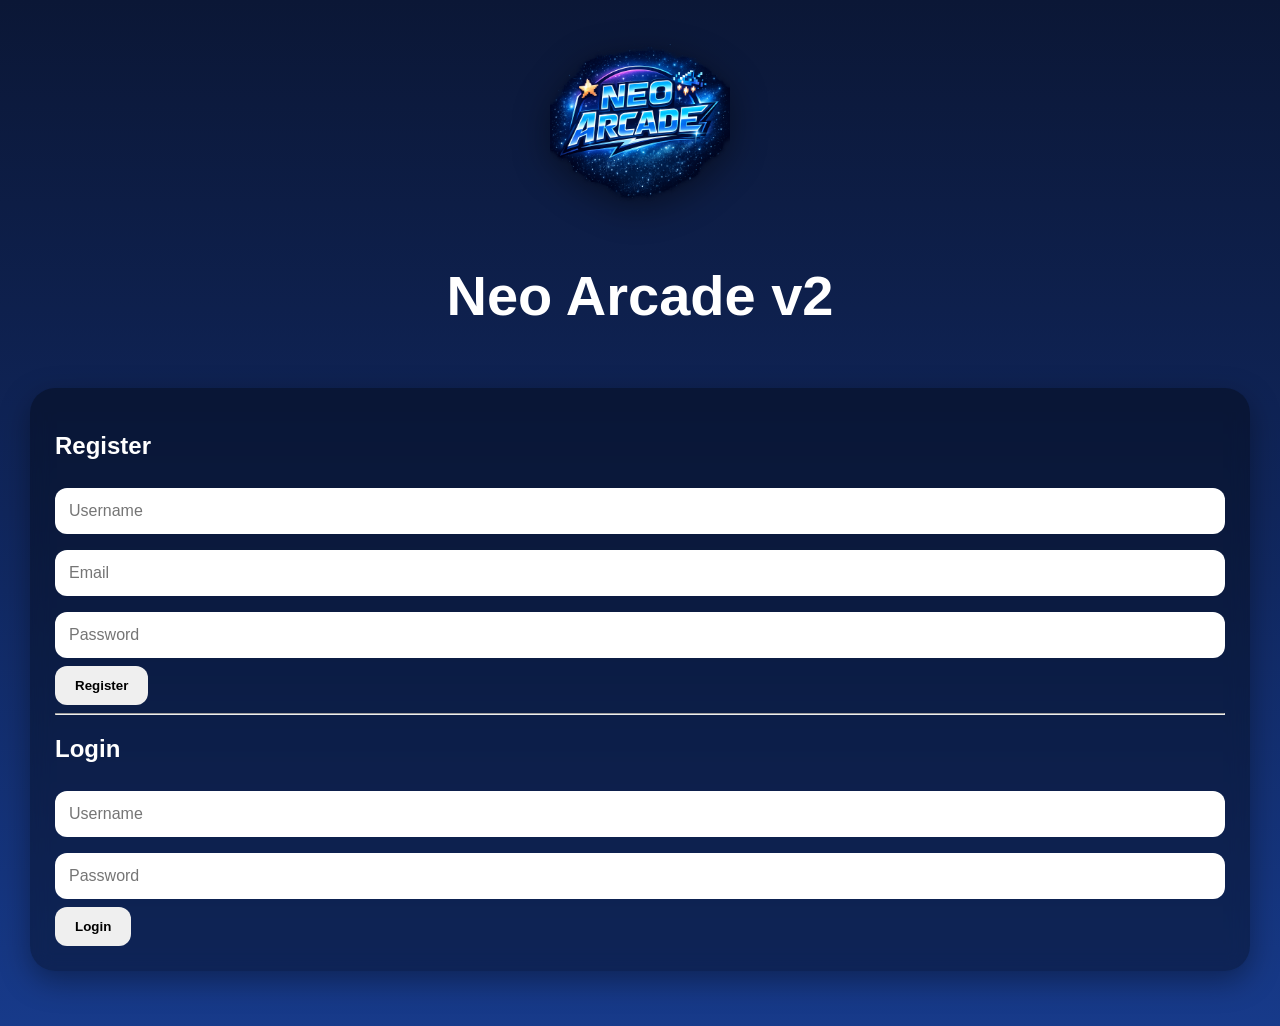
==== index.html @ cfdf4eaf "Update index.html" ====
<!DOCTYPE html><html lang="en"><head><link rel="icon" type="image/png" href="/imresizer-meme.png"><meta charset="UTF-8"><meta name="viewport" content="width=device-width, initial-scale=1.0"><title>Neo Arcade v2</title><link rel="stylesheet" href="style.css"></head><body><div class="site-header">

    <img
        src="neoarcade-logo.png"
        alt="Neo Arcade Logo"
        class="site-logo">

    <h1>Neo Arcade v2</h1>

</div><div id="authPanel" class="panel"><h2>Register</h2><input id="regUsername" placeholder="Username"><input id="regEmail" placeholder="Email"><input id="regPassword" type="password" placeholder="Password"><button onclick="register()">Register</button><hr><h2>Login</h2><input id="loginUsername" placeholder="Username"><input id="loginPassword" type="password" placeholder="Password"><button onclick="login()">Login</button></div><div id="userPanel" class="panel" style="display:none;"><div id="announcementPanel" class="panel"><h2>Announcements</h2><div id="announcementList">Loading...</div><div id="leaderboardPanel" class="panel">

    <h2>🏆 Most Active Players</h2>

    <table id="leaderboardTable">

        <thead>
            <tr>
                <th>Rank</th>
                <th>Username</th>
                <th>Visits</th>
            </tr>
        </thead>

        <tbody id="leaderboardBody">
        </tbody>

    </table>

</div></div><h2 id="welcome"></h2><div id="profilePanel" class="panel">

    <h2>👤 My Profile</h2>

    <img
        id="avatarPreview"
        src="https://placehold.co/120x120/png"
        width="120"
        height="120"
        style="border-radius:50%;margin-bottom:15px;"
    >

    <input
        id="avatarUrl"
        placeholder="Avatar Image URL"
    >

    <select id="favoriteGame">

        <option value="">Favourite Game</option>

        <option>Celeste</option>
        <option>Cuphead</option>
        <option>Deltarune</option>
        <option>DOOM</option>
        <option>Minecraft</option>
        <option>Terraria</option>
        <option>Hollow Knight</option>
        <option>Kosmik's Site</option>

    </select>

    <textarea
        id="bio"
        placeholder="Tell everyone about yourself..."
        rows="5"
    ></textarea>

    <button onclick="saveProfile()">
        Save Profile
    </button>

</div><button onclick="logout()">Logout</button><div id="adminBadge" style="display:none;"><h3>Administrator</h3></div><div id="adminPanel" style="display:none;margin-top:20px;"><h2>Admin Panel</h2><h3>Create Announcement</h3><input id="announcementTitle" placeholder="Announcement title"><textarea id="announcementMessage" placeholder="Announcement message"></textarea><button onclick="createAnnouncement()">Post Announcement</button><table id="userTable"><thead><tr><th>Username</th><th>Role</th><th>Banned</th><th>Actions</th></tr></thead><tbody id="userTableBody"></tbody></table></div><div class="game-grid">

    <!-- 1 -->
    <div class="game">
        <a href="https://reheheheheehe.github.io/Celeste/" target="_blank">
            <img src="celeste cover art.jpeg" alt="Celeste">
            <h3>Celeste</h3>
        </a>
    </div>

    <!-- 2 -->
    <div class="game">
        <a href="https://reheheheheehe.github.io/cuphead-rehe/" target="_blank">
            <img src="cuphead cover art.png" alt="Cuphead">
            <h3>Cuphead</h3>
        </a>
    </div>

    <!-- 3 -->
    <div class="game">
        <a href="https://reheheheheehe.github.io/Deltarune/" target="_blank">
            <img src="deltarune cover art.jpeg" alt="Deltarune">
            <h3>Deltarune</h3>
        </a>
    </div>

    <!-- 4 -->
    <div class="game">
        <a href="https://ustymukhman.github.io/WebDOOM/public/" target="_blank">
            <img src="doom cover art.jpeg" alt="DOOM">
            <h3>DOOM</h3>
        </a>
    </div>

    <!-- 5 -->
    <div class="game">
        <img src="minecraft.jpeg" alt="Minecraft">
        <h3>Minecraft</h3>
    </div>

    <!-- 6 -->
    <div class="game">
        <img src="download 1.jpeg" alt="Terraria">
        <h3>Terraria</h3>
    </div>

    <!-- 7 -->
    <div class="game">
        <img src="download 2.jpeg" alt="Hollow Knight">
        <h3>Hollow Knight</h3>
    </div>

    <!-- 8 -->
<div class="game">
    <a href="https://kosmikau.github.io/" target="_blank">
        <img src="imresizer-son.jpg" alt="Kosmik's Site">
        <h3>Kosmik's Site</h3>
    </a>
</div>

</div></div></div></div><script type="module" src="app.js"></script></body></html>
---- style.css ----
body{
    background:linear-gradient(180deg,#0b1736,#10265c,#173a8a);
    color:white;
    font-family:Arial,sans-serif;
    max-width:1400px;
    margin:auto;
    padding:30px;
    min-height:100vh;
}

h1{
    text-align:center;
    font-size:56px;
    margin-bottom:30px;
}

.panel{
    background:rgba(0,0,0,0.35);
    backdrop-filter:blur(10px);
    border-radius:25px;
    padding:25px;
    margin-bottom:25px;
    box-shadow:0 10px 30px rgba(0,0,0,.35);
}

input{
    width:100%;
    padding:14px;
    margin:8px 0;
    border:none;
    border-radius:12px;
    font-size:16px;
    box-sizing:border-box;
}

button{
    border:none;
    border-radius:12px;
    padding:12px 20px;
    font-weight:bold;
    cursor:pointer;
    transition:.2s;
}

button:hover{
    transform:translateY(-2px);
}

#adminPanel{
    background:rgba(0,0,0,.25);
    border-radius:20px;
    padding:20px;
}

#userTable{
    width:100%;
    border-collapse:collapse;
}

#userTable th{
    font-size:22px;
    padding:15px;
}

#userTable td{
    padding:15px;
}

.game-grid{
    display:grid;
    grid-template-columns:repeat(auto-fit,minmax(280px,1fr));
    gap:25px;
    margin-top:25px;
}

.game{
    background:rgba(255,255,255,.08);
    border-radius:25px;
    overflow:hidden;
    transition:.25s;
    box-shadow:0 8px 25px rgba(0,0,0,.35);
}

.game:hover{
    transform:translateY(-8px);
}

.game img{
    width:100%;
    height:220px;
    object-fit:cover;
    display:block;
}

.game h3{
    text-align:center;
    padding:20px;
    margin:0;
}

.game a{
    color:white;
    text-decoration:none;
}

 .announcement{

    background:
        rgba(255,255,255,.08);

    border-radius:15px;

    padding:15px;

    margin-bottom:15px;

    box-shadow:
        0 4px 10px rgba(0,0,0,.25);

}
/* ---------- Site Logo ---------- */

.site-header{
    display:flex;
    flex-direction:column;
    align-items:center;
    justify-content:center;
    margin-bottom:30px;
}

.site-logo{
    width:180px;
    height:auto;
    margin-bottom:15px;
    filter:drop-shadow(0 8px 18px rgba(0,0,0,.45));
    transition:0.25s ease;
}

.site-logo:hover{
    transform:scale(1.05);
}
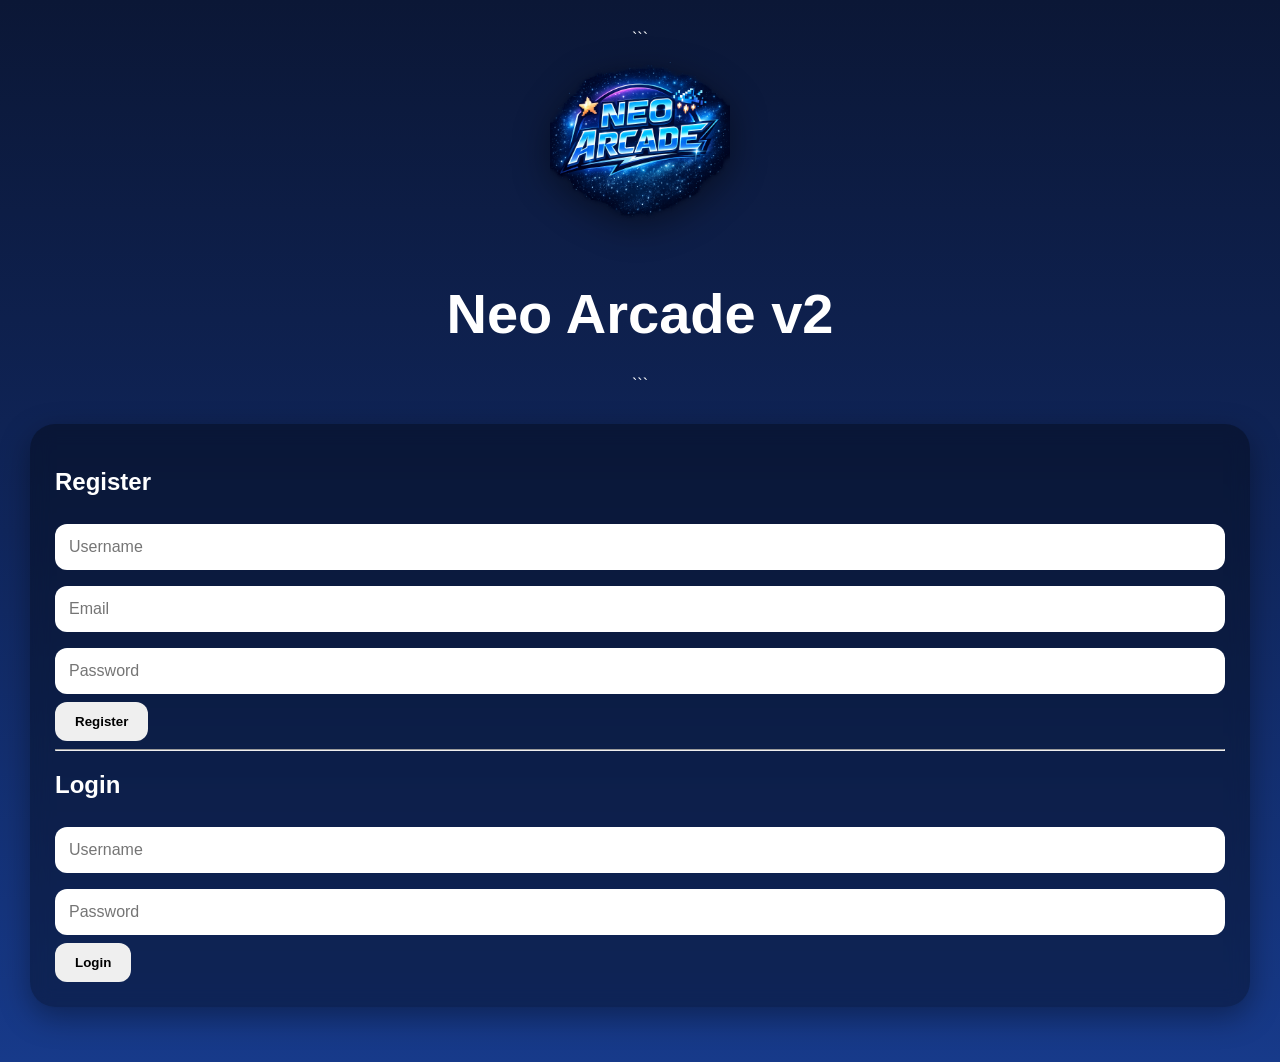
==== commit dad376ad: "Update index.html" ====
--- a/index.html
+++ b/index.html
@@ -1,131 +1,404 @@
-<!DOCTYPE html><html lang="en"><head><link rel="icon" type="image/png" href="/imresizer-meme.png"><meta charset="UTF-8"><meta name="viewport" content="width=device-width, initial-scale=1.0"><title>Neo Arcade v2</title><link rel="stylesheet" href="style.css"></head><body><div class="site-header">
-
-    <img
-        src="neoarcade-logo.png"
-        alt="Neo Arcade Logo"
-        class="site-logo">
-
-    <h1>Neo Arcade v2</h1>
-
-</div><div id="authPanel" class="panel"><h2>Register</h2><input id="regUsername" placeholder="Username"><input id="regEmail" placeholder="Email"><input id="regPassword" type="password" placeholder="Password"><button onclick="register()">Register</button><hr><h2>Login</h2><input id="loginUsername" placeholder="Username"><input id="loginPassword" type="password" placeholder="Password"><button onclick="login()">Login</button></div><div id="userPanel" class="panel" style="display:none;"><div id="announcementPanel" class="panel"><h2>Announcements</h2><div id="announcementList">Loading...</div><div id="leaderboardPanel" class="panel">
-
-    <h2>🏆 Most Active Players</h2>
-
-    <table id="leaderboardTable">
-
-        <thead>
-            <tr>
-                <th>Rank</th>
-                <th>Username</th>
-                <th>Visits</th>
-            </tr>
-        </thead>
-
-        <tbody id="leaderboardBody">
-        </tbody>
-
-    </table>
-
-</div></div><h2 id="welcome"></h2><div id="profilePanel" class="panel">
-
-    <h2>👤 My Profile</h2>
-
-    <img
-        id="avatarPreview"
-        src="https://placehold.co/120x120/png"
-        width="120"
-        height="120"
-        style="border-radius:50%;margin-bottom:15px;"
-    >
-
-    <input
-        id="avatarUrl"
-        placeholder="Avatar Image URL"
-    >
-
-    <select id="favoriteGame">
-
-        <option value="">Favourite Game</option>
-
-        <option>Celeste</option>
-        <option>Cuphead</option>
-        <option>Deltarune</option>
-        <option>DOOM</option>
-        <option>Minecraft</option>
-        <option>Terraria</option>
-        <option>Hollow Knight</option>
-        <option>Kosmik's Site</option>
-
-    </select>
-
-    <textarea
-        id="bio"
-        placeholder="Tell everyone about yourself..."
-        rows="5"
-    ></textarea>
-
-    <button onclick="saveProfile()">
-        Save Profile
-    </button>
-
-</div><button onclick="logout()">Logout</button><div id="adminBadge" style="display:none;"><h3>Administrator</h3></div><div id="adminPanel" style="display:none;margin-top:20px;"><h2>Admin Panel</h2><h3>Create Announcement</h3><input id="announcementTitle" placeholder="Announcement title"><textarea id="announcementMessage" placeholder="Announcement message"></textarea><button onclick="createAnnouncement()">Post Announcement</button><table id="userTable"><thead><tr><th>Username</th><th>Role</th><th>Banned</th><th>Actions</th></tr></thead><tbody id="userTableBody"></tbody></table></div><div class="game-grid">
-
-    <!-- 1 -->
-    <div class="game">
-        <a href="https://reheheheheehe.github.io/Celeste/" target="_blank">
-            <img src="celeste cover art.jpeg" alt="Celeste">
-            <h3>Celeste</h3>
-        </a>
-    </div>
-
-    <!-- 2 -->
-    <div class="game">
-        <a href="https://reheheheheehe.github.io/cuphead-rehe/" target="_blank">
-            <img src="cuphead cover art.png" alt="Cuphead">
-            <h3>Cuphead</h3>
-        </a>
-    </div>
-
-    <!-- 3 -->
-    <div class="game">
-        <a href="https://reheheheheehe.github.io/Deltarune/" target="_blank">
-            <img src="deltarune cover art.jpeg" alt="Deltarune">
-            <h3>Deltarune</h3>
-        </a>
-    </div>
-
-    <!-- 4 -->
-    <div class="game">
-        <a href="https://ustymukhman.github.io/WebDOOM/public/" target="_blank">
-            <img src="doom cover art.jpeg" alt="DOOM">
-            <h3>DOOM</h3>
-        </a>
-    </div>
-
-    <!-- 5 -->
-    <div class="game">
-        <img src="minecraft.jpeg" alt="Minecraft">
-        <h3>Minecraft</h3>
-    </div>
-
-    <!-- 6 -->
-    <div class="game">
-        <img src="download 1.jpeg" alt="Terraria">
-        <h3>Terraria</h3>
-    </div>
-
-    <!-- 7 -->
-    <div class="game">
-        <img src="download 2.jpeg" alt="Hollow Knight">
-        <h3>Hollow Knight</h3>
-    </div>
-
-    <!-- 8 -->
-<div class="game">
+<!DOCTYPE html>
+
+<html lang="en">
+
+<head>
+
+<link rel="icon" type="image/png" href="/imresizer-meme.png">
+
+<meta charset="UTF-8">
+
+<meta name="viewport" content="width=device-width, initial-scale=1.0">
+
+<title>Neo Arcade v2</title>
+
+<link rel="stylesheet" href="style.css">
+
+</head>
+
+<body>
+
+<div class="site-header">
+
+```
+<img
+    src="neoarcade-logo.png"
+    alt="Neo Arcade Logo"
+    class="site-logo">
+
+<h1>Neo Arcade v2</h1>
+```
+
+</div>
+
+<div id="authPanel" class="panel">
+
+<h2>Register</h2>
+
+<input id="regUsername" placeholder="Username">
+
+<input id="regEmail" placeholder="Email">
+
+<input id="regPassword" type="password" placeholder="Password">
+
+<button onclick="register()">
+Register
+</button>
+
+<hr>
+
+<h2>Login</h2>
+
+<input id="loginUsername" placeholder="Username">
+
+<input id="loginPassword" type="password" placeholder="Password">
+
+<button onclick="login()">
+Login
+</button>
+
+</div>
+
+<div id="userPanel" class="panel" style="display:none;">
+
+<div id="announcementPanel" class="panel">
+
+<h2>Announcements</h2>
+
+<div id="announcementList">
+Loading...
+</div>
+
+<div id="leaderboardPanel" class="panel">
+
+<h2>
+🏆 Most Active Players
+</h2>
+
+<table id="leaderboardTable">
+
+<thead>
+
+<tr>
+
+<th>
+Rank
+</th>
+
+<th>
+Username
+</th>
+
+<th>
+Visits
+</th>
+
+</tr>
+
+</thead>
+
+<tbody id="leaderboardBody">
+
+</tbody>
+
+</table>
+
+</div>
+
+</div>
+
+<h2 id="welcome"></h2>
+
+<div id="profilePanel" class="panel">
+
+<h2>
+👤 My Profile
+</h2>
+
+<img
+ id="avatarPreview"
+ src="https://placehold.co/150x150"
+ width="150"
+ height="150"
+ style="
+ border-radius:50%;
+ object-fit:cover;
+ border:4px solid #4ea3ff;
+ ">
+
+<br><br>
+
+<label>
+<strong>Avatar</strong>
+</label>
+
+<input
+ type="file"
+ id="avatarFile"
+ accept="image/png,image/jpeg,image/webp,image/gif">
+
+<br><br>
+
+<select id="favoriteGame">
+
+<option value="">
+Favourite Game
+</option>
+
+<option>
+Celeste
+</option>
+
+<option>
+Cuphead
+</option>
+
+<option>
+Deltarune
+</option>
+
+<option>
+DOOM
+</option>
+
+<option>
+Minecraft
+</option>
+
+<option>
+Terraria
+</option>
+
+<option>
+Hollow Knight
+</option>
+
+<option>
+Kosmik's Site
+</option>
+
+</select>
+
+<textarea
+id="bio"
+placeholder="Tell everyone about yourself..."
+rows="5"></textarea>
+
+<button onclick="saveProfile()">
+Save Profile
+</button>
+
+</div>
+
+<button onclick="logout()">
+Logout
+</button>
+
+<div id="adminBadge" style="display:none;">
+
+<h3>
+Administrator
+</h3>
+
+</div>
+
+<div id="adminPanel" style="display:none;margin-top:20px;">
+
+<h2>
+Admin Panel
+</h2>
+
+<h3>
+Create Announcement
+</h3>
+
+<input
+id="announcementTitle"
+placeholder="Announcement title">
+
+<textarea
+id="announcementMessage"
+placeholder="Announcement message">
+</textarea>
+
+<button onclick="createAnnouncement()">
+Post Announcement
+</button>
+
+<table id="userTable">
+
+<thead>
+
+<tr>
+
+<th>
+Username
+</th>
+
+<th>
+Role
+</th>
+
+<th>
+Banned
+</th>
+
+<th>
+Actions
+</th>
+
+</tr>
+
+</thead>
+
+<tbody id="userTableBody">
+
+</tbody>
+
+</table>
+
+</div>
+<div class="game-grid">
+
+```
+<!-- 1 -->
+<div class="game">
+
+    <a href="https://reheheheheehe.github.io/Celeste/" target="_blank">
+
+        <img src="celeste cover art.jpeg" alt="Celeste">
+
+        <h3>
+            Celeste
+        </h3>
+
+    </a>
+
+</div>
+
+
+
+
+<!-- 2 -->
+<div class="game">
+
+    <a href="https://reheheheheehe.github.io/cuphead-rehe/" target="_blank">
+
+        <img src="cuphead cover art.png" alt="Cuphead">
+
+        <h3>
+            Cuphead
+        </h3>
+
+    </a>
+
+</div>
+
+
+
+
+<!-- 3 -->
+<div class="game">
+
+    <a href="https://reheheheheehe.github.io/Deltarune/" target="_blank">
+
+        <img src="deltarune cover art.jpeg" alt="Deltarune">
+
+        <h3>
+            Deltarune
+        </h3>
+
+    </a>
+
+</div>
+
+
+
+
+<!-- 4 -->
+<div class="game">
+
+    <a href="https://ustymukhman.github.io/WebDOOM/public/" target="_blank">
+
+        <img src="doom cover art.jpeg" alt="DOOM">
+
+        <h3>
+            DOOM
+        </h3>
+
+    </a>
+
+</div>
+
+
+
+
+<!-- 5 -->
+<div class="game">
+
+    <img src="minecraft.jpeg" alt="Minecraft">
+
+    <h3>
+        Minecraft
+    </h3>
+
+</div>
+
+
+
+
+<!-- 6 -->
+<div class="game">
+
+    <img src="download 1.jpeg" alt="Terraria">
+
+    <h3>
+        Terraria
+    </h3>
+
+</div>
+
+
+
+
+<!-- 7 -->
+<div class="game">
+
+    <img src="download 2.jpeg" alt="Hollow Knight">
+
+    <h3>
+        Hollow Knight
+    </h3>
+
+</div>
+
+
+
+
+<!-- 8 -->
+<div class="game">
+
     <a href="https://kosmikau.github.io/" target="_blank">
+
         <img src="imresizer-son.jpg" alt="Kosmik's Site">
-        <h3>Kosmik's Site</h3>
+
+        <h3>
+            Kosmik's Site
+        </h3>
+
     </a>
-</div>
-
-</div></div></div></div><script type="module" src="app.js"></script></body></html>
+
+</div>
+```
+
+</div>
+
+</div>
+
+</div>
+
+<script type="module" src="app.js"></script>
+
+</body>
+
+</html>
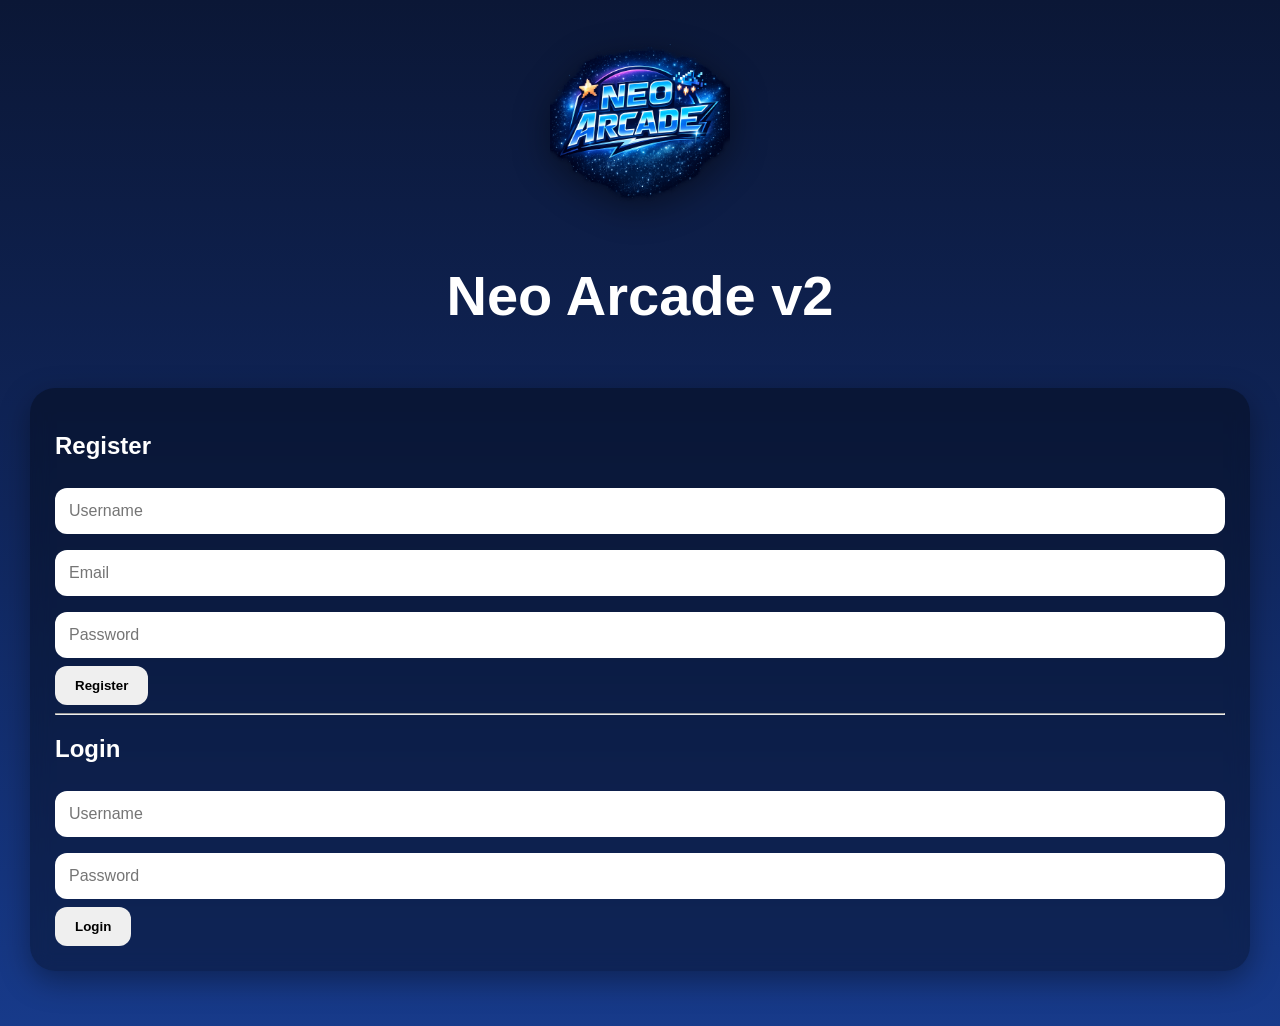
==== commit 43eb2103: "Update index.html" ====
--- a/index.html
+++ b/index.html
@@ -1,5 +1,4 @@
 <!DOCTYPE html>
-
 <html lang="en">
 
 <head>
@@ -16,66 +15,125 @@
 
 </head>
 
+
 <body>
 
+
 <div class="site-header">
 
-```
-<img
-    src="neoarcade-logo.png"
-    alt="Neo Arcade Logo"
-    class="site-logo">
-
-<h1>Neo Arcade v2</h1>
-```
-
-</div>
+    <img
+        src="neoarcade-logo.png"
+        alt="Neo Arcade Logo"
+        class="site-logo">
+
+    <h1>
+        Neo Arcade v2
+    </h1>
+
+</div>
+
+
+
+
 
 <div id="authPanel" class="panel">
 
-<h2>Register</h2>
-
-<input id="regUsername" placeholder="Username">
-
-<input id="regEmail" placeholder="Email">
-
-<input id="regPassword" type="password" placeholder="Password">
+
+<h2>
+Register
+</h2>
+
+
+<input 
+id="regUsername"
+placeholder="Username">
+
+
+<input 
+id="regEmail"
+placeholder="Email">
+
+
+<input
+id="regPassword"
+type="password"
+placeholder="Password">
+
 
 <button onclick="register()">
 Register
 </button>
 
+
+
 <hr>
 
-<h2>Login</h2>
-
-<input id="loginUsername" placeholder="Username">
-
-<input id="loginPassword" type="password" placeholder="Password">
+
+
+
+<h2>
+Login
+</h2>
+
+
+<input
+id="loginUsername"
+placeholder="Username">
+
+
+<input
+id="loginPassword"
+type="password"
+placeholder="Password">
+
 
 <button onclick="login()">
 Login
 </button>
 
-</div>
+
+</div>
+
+
+
+
+
+
+
 
 <div id="userPanel" class="panel" style="display:none;">
 
+
+
+
+
 <div id="announcementPanel" class="panel">
 
-<h2>Announcements</h2>
+
+<h2>
+Announcements
+</h2>
+
 
 <div id="announcementList">
 Loading...
 </div>
 
+
+
+
+
+
 <div id="leaderboardPanel" class="panel">
+
 
 <h2>
 🏆 Most Active Players
 </h2>
 
+
 <table id="leaderboardTable">
+
 
 <thead>
 
@@ -85,147 +143,261 @@
 Rank
 </th>
 
+
 <th>
 Username
 </th>
 
+
 <th>
 Visits
 </th>
 
+
 </tr>
 
 </thead>
 
+
+
 <tbody id="leaderboardBody">
 
 </tbody>
 
+
 </table>
 
-</div>
-
-</div>
+
+</div>
+
+
+</div>
+
+
+
+
+
+
+
 
 <h2 id="welcome"></h2>
 
+
+
+
+
+
+
+
 <div id="profilePanel" class="panel">
+
 
 <h2>
 👤 My Profile
 </h2>
 
+
+
+
 <img
- id="avatarPreview"
- src="https://placehold.co/150x150"
- width="150"
- height="150"
- style="
- border-radius:50%;
- object-fit:cover;
- border:4px solid #4ea3ff;
- ">
+id="avatarPreview"
+src="https://placehold.co/150x150"
+width="150"
+height="150"
+style="
+border-radius:50%;
+object-fit:cover;
+border:4px solid #4ea3ff;
+">
+
+
+
+
 
 <br><br>
+
+
+
 
 <label>
 <strong>Avatar</strong>
 </label>
 
+
+
+
 <input
- type="file"
- id="avatarFile"
- accept="image/png,image/jpeg,image/webp,image/gif">
+type="file"
+id="avatarFile"
+accept="image/png,image/jpeg,image/webp,image/gif">
+
+
+
+
 
 <br><br>
 
+
+
+
+
+
 <select id="favoriteGame">
+
 
 <option value="">
 Favourite Game
 </option>
 
+
 <option>
 Celeste
 </option>
 
+
 <option>
 Cuphead
 </option>
 
+
 <option>
 Deltarune
 </option>
 
+
 <option>
 DOOM
 </option>
 
+
 <option>
 Minecraft
 </option>
 
+
 <option>
 Terraria
 </option>
 
+
 <option>
 Hollow Knight
 </option>
 
+
 <option>
 Kosmik's Site
 </option>
 
+
 </select>
+
+
+
+
+
+
 
 <textarea
 id="bio"
 placeholder="Tell everyone about yourself..."
 rows="5"></textarea>
 
+
+
+
+
+
 <button onclick="saveProfile()">
 Save Profile
 </button>
 
-</div>
+
+
+
+</div>
+
+
+
+
+
+
 
 <button onclick="logout()">
 Logout
 </button>
 
+
+
+
+
+
+
+
 <div id="adminBadge" style="display:none;">
+
 
 <h3>
 Administrator
 </h3>
 
-</div>
+
+</div>
+
+
+
+
+
+
+
 
 <div id="adminPanel" style="display:none;margin-top:20px;">
+
 
 <h2>
 Admin Panel
 </h2>
 
+
+
+
+
 <h3>
 Create Announcement
 </h3>
 
+
+
+
 <input
 id="announcementTitle"
 placeholder="Announcement title">
 
+
+
+
+
 <textarea
 id="announcementMessage"
-placeholder="Announcement message">
-</textarea>
+placeholder="Announcement message"></textarea>
+
+
+
+
+
 
 <button onclick="createAnnouncement()">
 Post Announcement
 </button>
 
+
+
+
+
+
+
 <table id="userTable">
+
 
 <thead>
 
@@ -235,170 +407,209 @@
 Username
 </th>
 
+
 <th>
 Role
 </th>
 
+
 <th>
 Banned
 </th>
 
+
 <th>
 Actions
 </th>
 
+
 </tr>
 
 </thead>
 
+
+
+
+
 <tbody id="userTableBody">
 
 </tbody>
 
+
 </table>
 
+
 </div>
 <div class="game-grid">
 
-```
-<!-- 1 -->
-<div class="game">
-
-    <a href="https://reheheheheehe.github.io/Celeste/" target="_blank">
-
-        <img src="celeste cover art.jpeg" alt="Celeste">
+
+    <!-- 1 -->
+    <div class="game">
+
+        <a href="https://reheheheheehe.github.io/Celeste/" target="_blank">
+
+            <img 
+            src="celeste cover art.jpeg" 
+            alt="Celeste">
+
+            <h3>
+                Celeste
+            </h3>
+
+        </a>
+
+    </div>
+
+
+
+
+    <!-- 2 -->
+    <div class="game">
+
+        <a href="https://reheheheheehe.github.io/cuphead-rehe/" target="_blank">
+
+            <img 
+            src="cuphead cover art.png" 
+            alt="Cuphead">
+
+            <h3>
+                Cuphead
+            </h3>
+
+        </a>
+
+    </div>
+
+
+
+
+    <!-- 3 -->
+    <div class="game">
+
+        <a href="https://reheheheheehe.github.io/Deltarune/" target="_blank">
+
+            <img 
+            src="deltarune cover art.jpeg" 
+            alt="Deltarune">
+
+            <h3>
+                Deltarune
+            </h3>
+
+        </a>
+
+    </div>
+
+
+
+
+    <!-- 4 -->
+    <div class="game">
+
+        <a href="https://ustymukhman.github.io/WebDOOM/public/" target="_blank">
+
+            <img 
+            src="doom cover art.jpeg" 
+            alt="DOOM">
+
+            <h3>
+                DOOM
+            </h3>
+
+        </a>
+
+    </div>
+
+
+
+
+    <!-- 5 -->
+    <div class="game">
+
+        <img 
+        src="minecraft.jpeg" 
+        alt="Minecraft">
 
         <h3>
-            Celeste
+            Minecraft
         </h3>
 
-    </a>
-
-</div>
-
-
-
-
-<!-- 2 -->
-<div class="game">
-
-    <a href="https://reheheheheehe.github.io/cuphead-rehe/" target="_blank">
-
-        <img src="cuphead cover art.png" alt="Cuphead">
+    </div>
+
+
+
+
+    <!-- 6 -->
+    <div class="game">
+
+        <img 
+        src="download 1.jpeg" 
+        alt="Terraria">
 
         <h3>
-            Cuphead
+            Terraria
         </h3>
 
-    </a>
-
-</div>
-
-
-
-
-<!-- 3 -->
-<div class="game">
-
-    <a href="https://reheheheheehe.github.io/Deltarune/" target="_blank">
-
-        <img src="deltarune cover art.jpeg" alt="Deltarune">
+    </div>
+
+
+
+
+    <!-- 7 -->
+    <div class="game">
+
+        <img 
+        src="download 2.jpeg" 
+        alt="Hollow Knight">
 
         <h3>
-            Deltarune
+            Hollow Knight
         </h3>
 
-    </a>
-
-</div>
-
-
-
-
-<!-- 4 -->
-<div class="game">
-
-    <a href="https://ustymukhman.github.io/WebDOOM/public/" target="_blank">
-
-        <img src="doom cover art.jpeg" alt="DOOM">
-
-        <h3>
-            DOOM
-        </h3>
-
-    </a>
-
-</div>
-
-
-
-
-<!-- 5 -->
-<div class="game">
-
-    <img src="minecraft.jpeg" alt="Minecraft">
-
-    <h3>
-        Minecraft
-    </h3>
-
-</div>
-
-
-
-
-<!-- 6 -->
-<div class="game">
-
-    <img src="download 1.jpeg" alt="Terraria">
-
-    <h3>
-        Terraria
-    </h3>
-
-</div>
-
-
-
-
-<!-- 7 -->
-<div class="game">
-
-    <img src="download 2.jpeg" alt="Hollow Knight">
-
-    <h3>
-        Hollow Knight
-    </h3>
-
-</div>
-
-
-
-
-<!-- 8 -->
-<div class="game">
-
-    <a href="https://kosmikau.github.io/" target="_blank">
-
-        <img src="imresizer-son.jpg" alt="Kosmik's Site">
-
-        <h3>
-            Kosmik's Site
-        </h3>
-
-    </a>
-
-</div>
-```
-
-</div>
-
-</div>
-
-</div>
+    </div>
+
+
+
+
+    <!-- 8 -->
+    <div class="game">
+
+        <a href="https://kosmikau.github.io/" target="_blank">
+
+            <img 
+            src="imresizer-son.jpg" 
+            alt="Kosmik's Site">
+
+            <h3>
+                Kosmik's Site
+            </h3>
+
+        </a>
+
+    </div>
+
+
+
+</div>
+
+
+
+
+
+</div>
+
+
+
+
+
+</div>
+
+
+
 
 <script type="module" src="app.js"></script>
 
+
 </body>
 
 </html>
